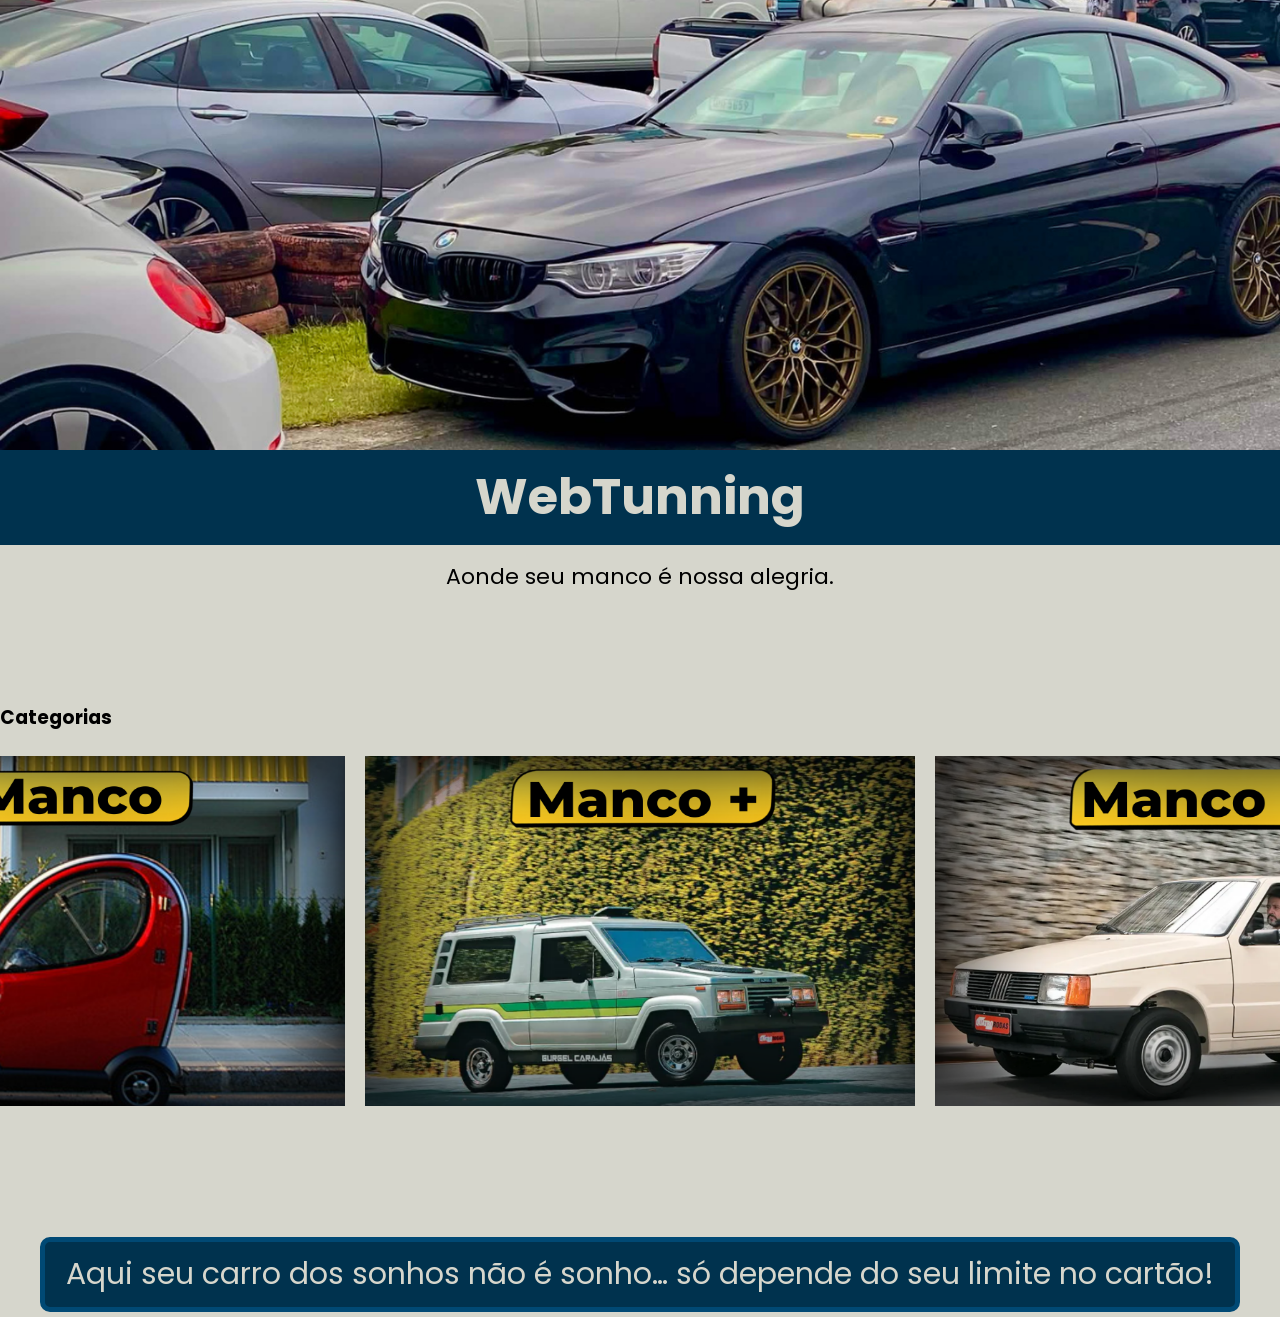
==== index.html @ 9f66ae68 "remoçao tag "P" da capa" ====
<!DOCTYPE html>
<html>

<head>
    <link rel="stylesheet" href="style.css">
    <title>WebTunning</title>
</head>

<body>
    <h1><img src="foto capa.png" </h1>
        <h2>WebTunning</h2>
        <p class="titulo-card">Aonde seu manco é nossa alegria.</p>
        <h3>Categorias</h3>
        <div class="container">
            <a href="Manco.html">
                <img class="capa" src="cap_Manco.png" alt="manco">
            </a>

            <a href="Manco+.html">
                <img class="capa" src="cap_Manco+.png" alt="manco+">
            </a>

            <a href="Manco++.html">
                <img class="capa" src="cap_Manco++.png" alt="manco++">
            </a>

        </div>

        <footer> Aqui seu carro dos sonhos não é sonho… só depende do seu limite no cartão!</footer>


</body>

</html>
---- style.css ----
@import url('https://fonts.googleapis.com/css2?family=Poppins:ital,wght@0,100;0,200;0,300;0,400;0,500;0,600;0,700;0,800;0,900;1,100;1,200;1,300;1,400;1,500;1,600;1,700;1,800;1,900&display=swap');

* {
    margin: 0;
    padding: 0;
    box-sizing: border-box;
}

body {
    font-family: "Poppins", sans-serif;
    font-weight: 400;
    font-style: normal;
    background-color: #d6d6cc;
    line-height: 1.5;
}

h1 img{
    height: 450px;
    width: 1905px;
    margin-bottom: -13px; 
}

h2 {
    background-color: rgb(0, 50, 78); 
    color: #d6d6cc; 
    font-size: 50px; 
    text-align: center;
    margin: auto; 
    margin-bottom: 15px; 
    padding: 10px; 
    max-width: 5000px; 
}


.titulo-card{
    text-align: center;
    font-size: 22px;
    margin-bottom: 111px; 
}

footer{
     background-color: rgb(0, 50, 78); 
    color: #d6d6cc; 
    font-size: 30px; 
    text-align: center;
    margin: auto; 
    margin-bottom: 15px; 
    padding: 10px; 
    max-width: 1200px; 
    margin-bottom: 5px;
    border-radius: 10px;
    border: 5px solid rgb(0, 73, 116)
}
.container {
    display: flex;            
    justify-content: center;  
    align-items: center;      
    gap: 20px;              
    height: 45vh;  
    margin-bottom: 100px;         
}

.capa{
    height: 350px;
    width: 550px;
     
}
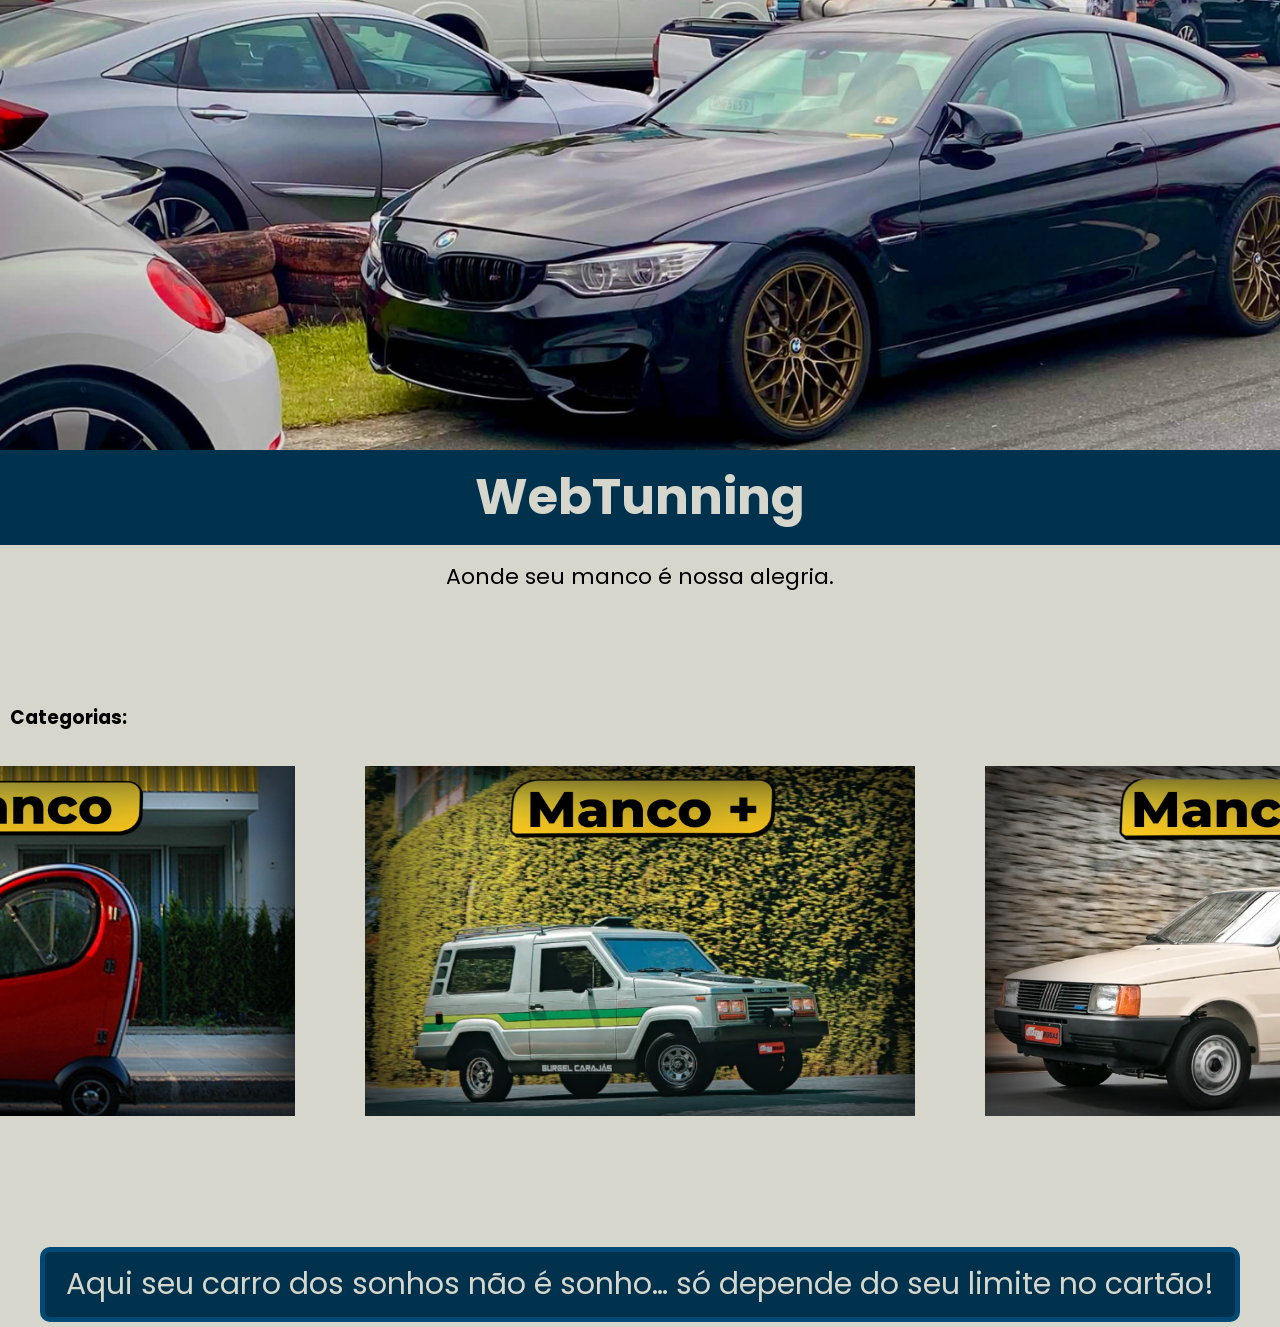
==== commit 2cf9c6f9: "ediçao do h3 adicionado ":"" ====
--- a/index.html
+++ b/index.html
@@ -10,7 +10,7 @@
     <h1><img src="foto capa.png" </h1>
         <h2>WebTunning</h2>
         <p class="titulo-card">Aonde seu manco é nossa alegria.</p>
-        <h3>Categorias</h3>
+        <h3>Categorias: </h3>
         <div class="container">
             <a href="Manco.html">
                 <img class="capa" src="cap_Manco.png" alt="manco">
--- a/style.css
+++ b/style.css
@@ -31,6 +31,10 @@
     max-width: 5000px; 
 }
 
+h3{
+    margin: 10px;
+}
+
 
 .titulo-card{
     text-align: center;
@@ -39,7 +43,7 @@
 }
 
 footer{
-     background-color: rgb(0, 50, 78); 
+    background-color: rgb(0, 50, 78); 
     color: #d6d6cc; 
     font-size: 30px; 
     text-align: center;
@@ -55,7 +59,7 @@
     display: flex;            
     justify-content: center;  
     align-items: center;      
-    gap: 20px;              
+    gap: 70px;              
     height: 45vh;  
     margin-bottom: 100px;         
 }
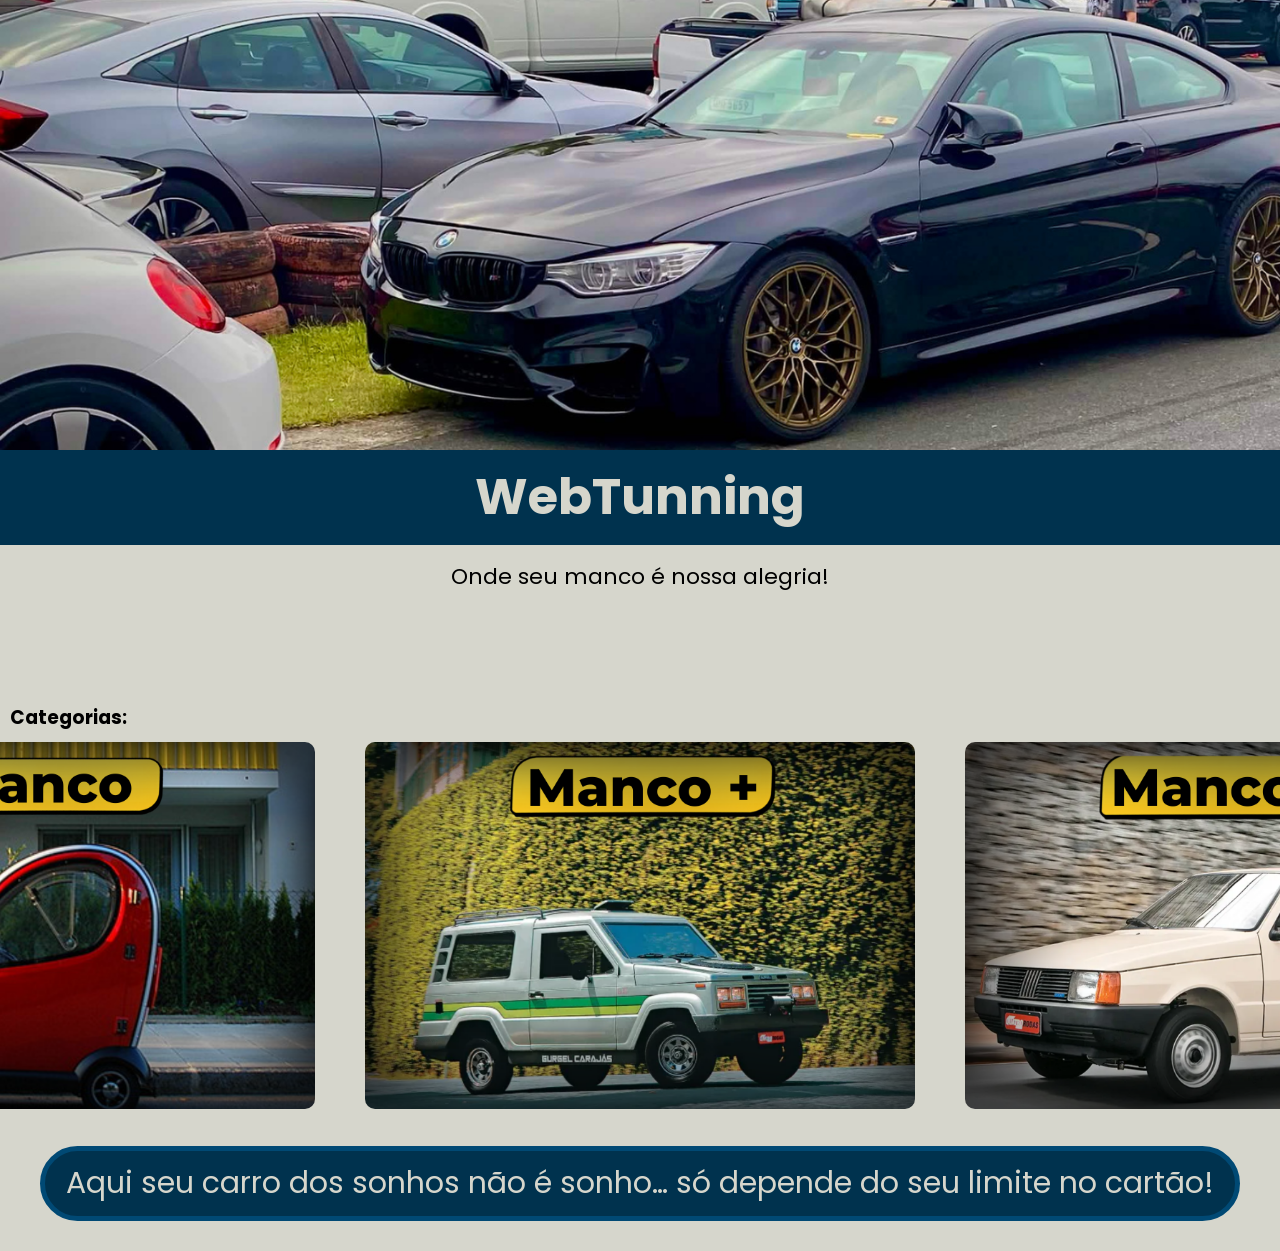
==== commit 0645a980: "Ajustes gramaticais e de coerência nos textos das páginas HTML" ====
--- a/index.html
+++ b/index.html
@@ -9,8 +9,8 @@
 <body>
     <h1><img src="foto capa.png" </h1>
         <h2>WebTunning</h2>
-        <p class="titulo-card">Aonde seu manco é nossa alegria.</p>
-        <h3>Categorias: </h3>
+        <p class="titulo-card">Onde seu manco é nossa alegria!</p>
+        <h3>Categorias:</h3>
         <div class="container">
             <a href="Manco.html">
                 <img class="capa" src="cap_Manco.png" alt="manco">
--- a/style.css
+++ b/style.css
@@ -48,24 +48,88 @@
     font-size: 30px; 
     text-align: center;
     margin: auto; 
+    margin-bottom: 30px; 
+    padding: 10px; 
+    max-width: 1200px; 
+    border-radius: 100px;
+    border: 5px solid rgb(0, 73, 116)
+}
+
+.container {
+    display: flex;
+    justify-content: center;
+    gap: 50px;
+    margin-bottom: 30px; 
+}
+
+.capa {
+    width: 550px;
+    border-radius: 10px;
+    transition: 0.4s;
+}
+.capa:hover {
+    transform: scale(1.05);
+
+}
+
+.titulo-anuncio{
+    background-color: rgb(0, 50, 78); 
+    color: #d6d6cc; 
+    font-size: 50px; 
+    text-align: center;
+    margin: auto; 
     margin-bottom: 15px; 
     padding: 10px; 
-    max-width: 1200px; 
-    margin-bottom: 5px;
-    border-radius: 10px;
-    border: 5px solid rgb(0, 73, 116)
-}
-.container {
-    display: flex;            
-    justify-content: center;  
-    align-items: center;      
-    gap: 70px;              
-    height: 45vh;  
-    margin-bottom: 100px;         
+    max-width: 5000px; 
+    
 }
 
-.capa{
-    height: 350px;
-    width: 550px;
-     
+table{
+    background-color: rgb(0, 73, 116); 
+    color: #d6d6cc; 
+    font-size: 20px; 
+    text-align: center;
+    margin: auto; 
+    margin-bottom: 15px; 
+    padding: 10px; 
+    max-width: 50000px; 
+}
+
+.foto{
+    height: 400px;
+    width: 600px;
+}
+
+.anuncios {
+    display: flex;
+    justify-content: center;
+    gap: 20px;
+    flex-wrap: wrap;
+}
+
+.card {
+    width: 400px;
+    background-color: #eee;
+    border-radius: 10px;
+    padding: 10px;
+    transition: 0.3s;
+}
+
+.card:hover {
+    transform: scale(1.05);
+}
+
+.card img {
+    width: 100%;
+    border-radius: 10px;
+}
+
+.anuncio {
+    font-weight: bold;
+    margin-top: 10px;
+}
+
+.preco {
+    color: green;
+    font-size: 18px;
 }
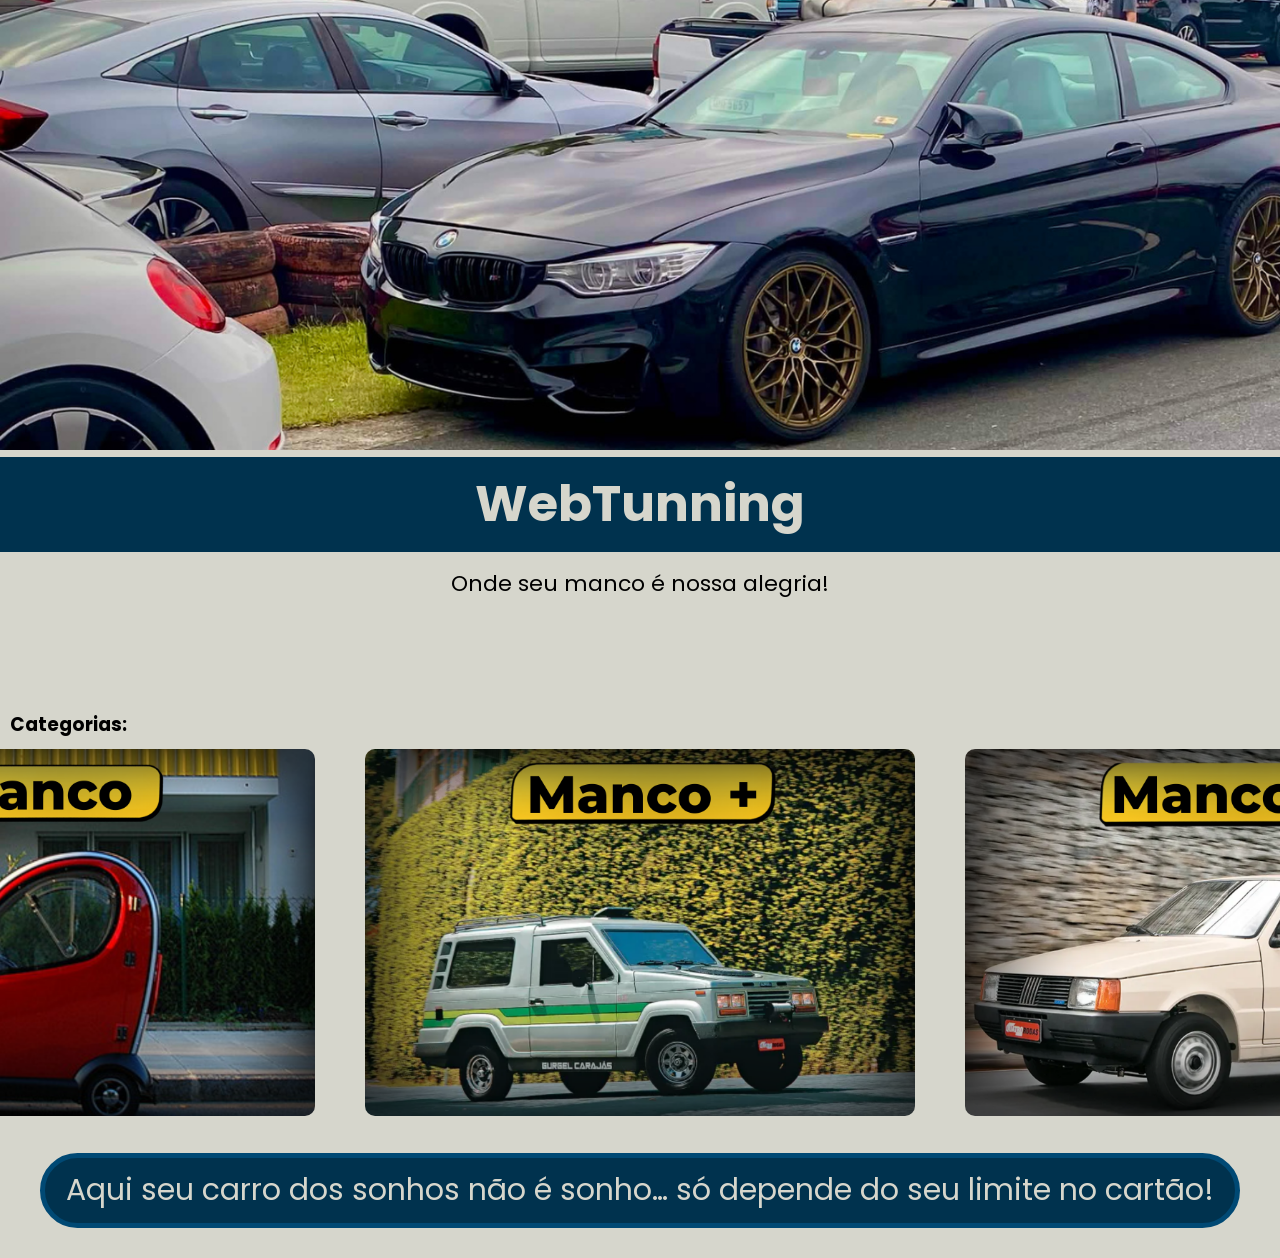
==== commit fbd8c31e: "Adicionado class banner" ====
--- a/index.html
+++ b/index.html
@@ -3,30 +3,30 @@
 
 <head>
     <link rel="stylesheet" href="style.css">
-    <title>WebTunning</title>
+    <title>WebTunning 2</title>
 </head>
 
 <body>
-    <h1><img src="foto capa.png" </h1>
-        <h2>WebTunning</h2>
-        <p class="titulo-card">Onde seu manco é nossa alegria!</p>
-        <h3>Categorias:</h3>
-        <div class="container">
-            <a href="Manco.html">
-                <img class="capa" src="cap_Manco.png" alt="manco">
-            </a>
+    <img class="banner" src="foto capa.png" />
+    <h1>WebTunning</h1>
+    <p class="titulo-card">Onde seu manco é nossa alegria!</p>
+    <h3>Categorias:</h3>
+    <div class="container">
+        <a href="Manco.html">
+            <img class="capa" src="cap_Manco.png" alt="manco">
+        </a>
 
-            <a href="Manco+.html">
-                <img class="capa" src="cap_Manco+.png" alt="manco+">
-            </a>
+        <a href="Manco+.html">
+            <img class="capa" src="cap_Manco+.png" alt="manco+">
+        </a>
 
-            <a href="Manco++.html">
-                <img class="capa" src="cap_Manco++.png" alt="manco++">
-            </a>
+        <a href="Manco++.html">
+            <img class="capa" src="cap_Manco++.png" alt="manco++">
+        </a>
 
-        </div>
+    </div>
 
-        <footer> Aqui seu carro dos sonhos não é sonho… só depende do seu limite no cartão!</footer>
+    <footer> Aqui seu carro dos sonhos não é sonho… só depende do seu limite no cartão!</footer>
 
 
 </body>
--- a/style.css
+++ b/style.css
@@ -14,13 +14,12 @@
     line-height: 1.5;
 }
 
-h1 img{
+ .banner {
     height: 450px;
     width: 1905px;
-    margin-bottom: -13px; 
 }
 
-h2 {
+h1 {
     background-color: rgb(0, 50, 78); 
     color: #d6d6cc; 
     font-size: 50px; 
@@ -52,7 +51,7 @@
     padding: 10px; 
     max-width: 1200px; 
     border-radius: 100px;
-    border: 5px solid rgb(0, 73, 116)
+    border: 5px solid rgb(0, 73, 116);
 }
 
 .container {
@@ -65,12 +64,9 @@
 .capa {
     width: 550px;
     border-radius: 10px;
-    transition: 0.4s;
+    
 }
-.capa:hover {
-    transform: scale(1.05);
 
-}
 
 .titulo-anuncio{
     background-color: rgb(0, 50, 78); 
@@ -112,12 +108,9 @@
     background-color: #eee;
     border-radius: 10px;
     padding: 10px;
-    transition: 0.3s;
 }
 
-.card:hover {
-    transform: scale(1.05);
-}
+
 
 .card img {
     width: 100%;
@@ -132,4 +125,33 @@
 .preco {
     color: green;
     font-size: 18px;
+}
+
+.form {
+    margin-left: auto;
+    margin-right: auto;
+    text-align: center;
+    margin-top: 40px;                    
+    width: 880px;
+    padding: 10px;
+    border-radius: 10px;
+    background: rgb(0, 73, 116);
+    color: #d6d6cc;
+    box-shadow: 0 0 10px rgba(0,0,0,0.2);
+}
+
+form p{
+    margin-bottom: 10px;
+}
+
+nav {
+    text-align: center;
+    background-color: #FFD700;
+    font-size: 20px; 
+    margin: auto;
+    margin-bottom: 30px; 
+    padding: 10px; 
+    max-width: 150px; 
+    border-radius: 20px;
+    border: 5px solid black
 }
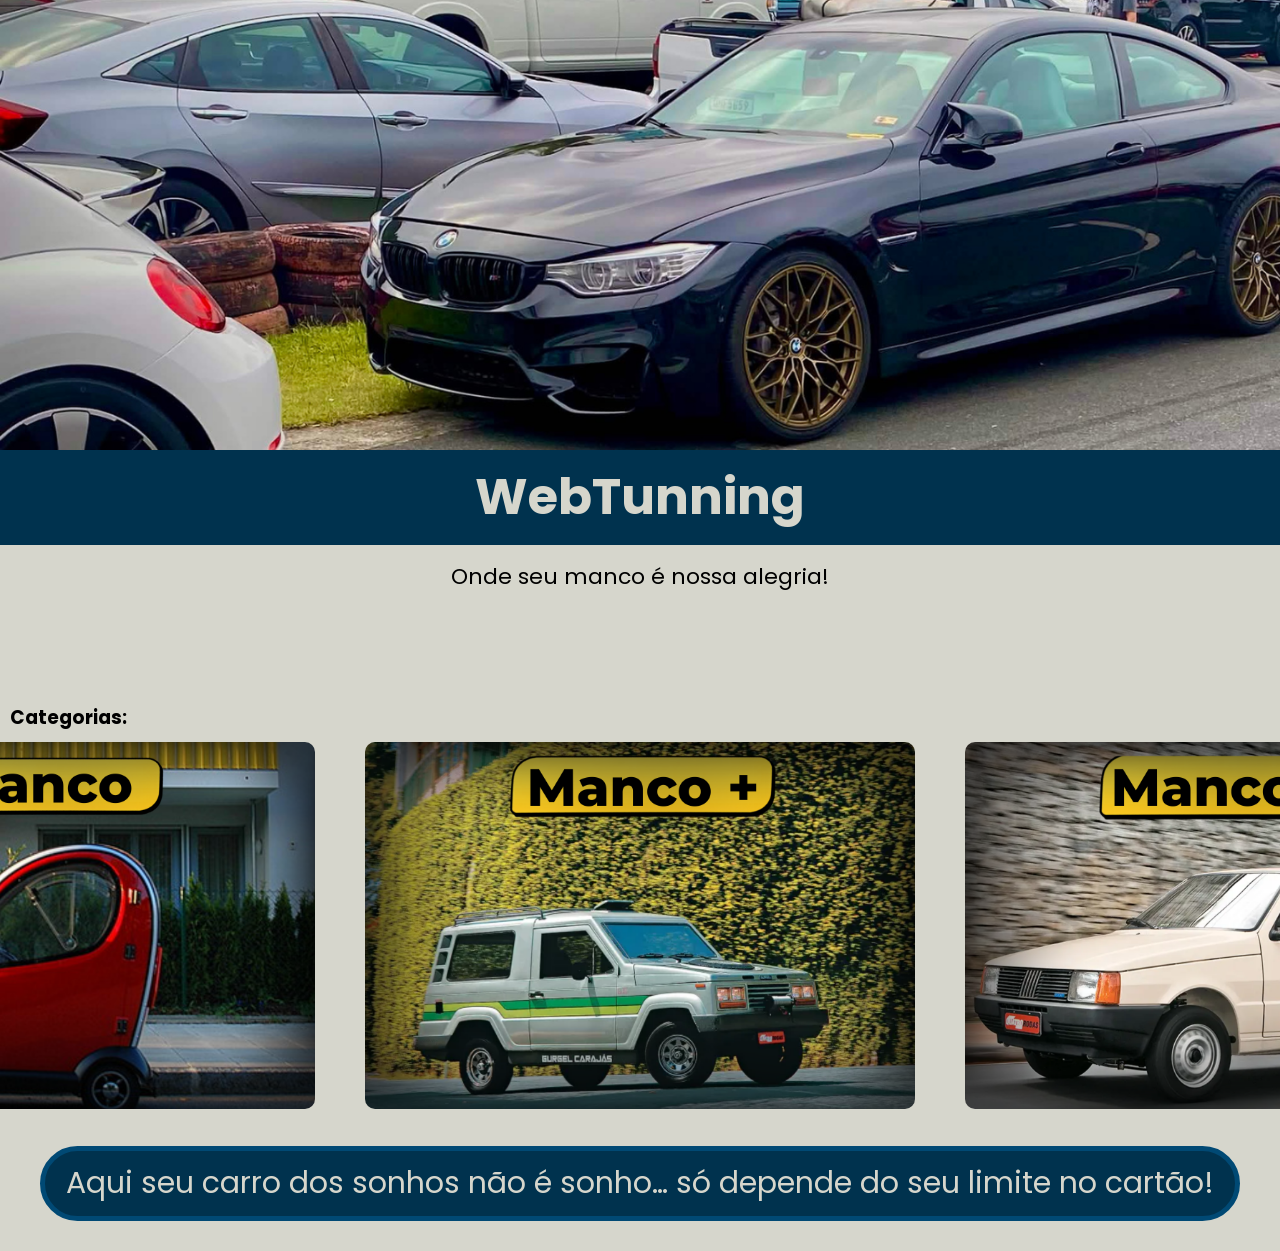
==== commit c7a5e6cd: "magem entre foto e titulo de capa do site" ====
--- a/index.html
+++ b/index.html
@@ -3,7 +3,7 @@
 
 <head>
     <link rel="stylesheet" href="style.css">
-    <title>WebTunning 2</title>
+    <title>WebTunning</title>
 </head>
 
 <body>
--- a/style.css
+++ b/style.css
@@ -28,6 +28,7 @@
     margin-bottom: 15px; 
     padding: 10px; 
     max-width: 5000px; 
+    margin-top: -7px;
 }
 
 h3{
